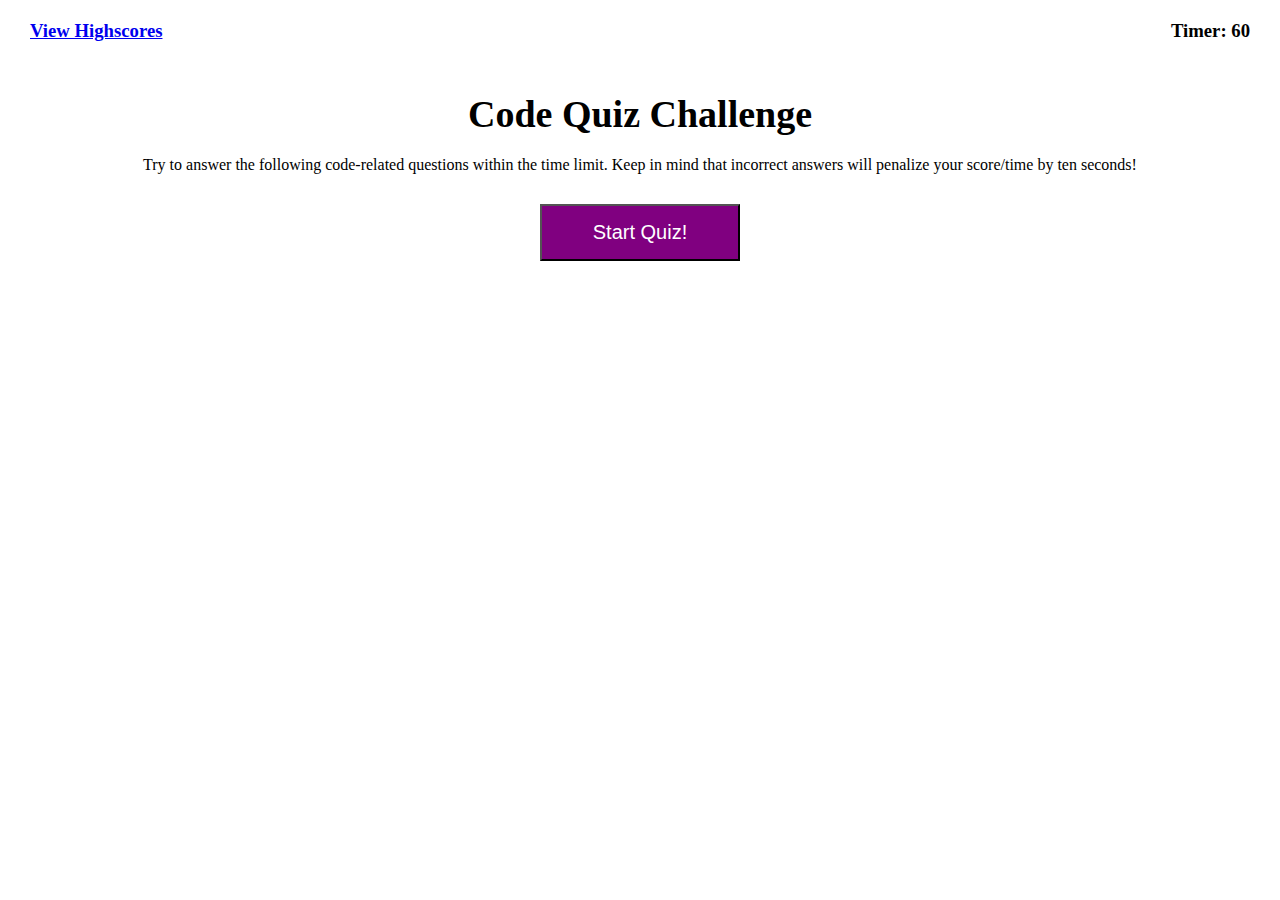
==== index.html @ afd35585 "set up the inital HTML welcome page and some styles" ====
<!DOCTYPE html>
<html lang="en">
<head>
    <meta charset="UTF-8">
    <meta http-equiv="X-UA-Compatible" content="IE=edge">
    <meta name="viewport" content="width=device-width, initial-scale=1.0">
    <title>Test Your JS Coding Skills</title>
    <link rel="stylesheet" type="text/css" href="assets/css/styles.css">
</head>
<body>
    <section id="highScoresAndTiming">
        <h3><a href="./highScores.html">View Highscores</a></h3>
        <div id="timer">
            <h3>Timer: 60 </h3>
        </div>
    </section>
    <section id="page-content">
        <div id="question"></div>
            <h1 class="center">Code Quiz Challenge</h1>
            <p class="left">Try to answer the following code-related questions within the time limit. Keep in mind that incorrect
                answers will penalize your score/time by ten seconds!</p>
        <div id="options"></div>
        <div id="start">
            <button class="btn">Start Quiz!</button>
        </div>
        
    </section>
    <script src="assets/js/mainscript.js"></script>
</body>
</html>
---- assets/css/styles.css ----
/* Resseting HTML Values */

* {
    margin: 0;
    padding: 0;
    box-sizing: border-box;
}


/* initial HTML css */

#highScoresAndTiming {
    display: flex;
    justify-content: space-between;
    margin: 0px auto;
    padding: 20px 30px;
}

#page-content, #start {
    margin: 0px auto;
    padding: 20px 30px;
    display: flex;
    flex-direction: column;

}
.left {
    text-align: left;
    margin: 10px auto;
}

.center{
    text-align: center;
    margin: 10px auto;
}

p {
    padding: 0px 30px;
}

h1 {
    font-size: 38px;
}

.btn {
    width: 200px;
    justify-content: center;
    background-color: purple;
    padding: 15px 5px;
    font-size: 20px;
    color: white;

}

/* css for js */
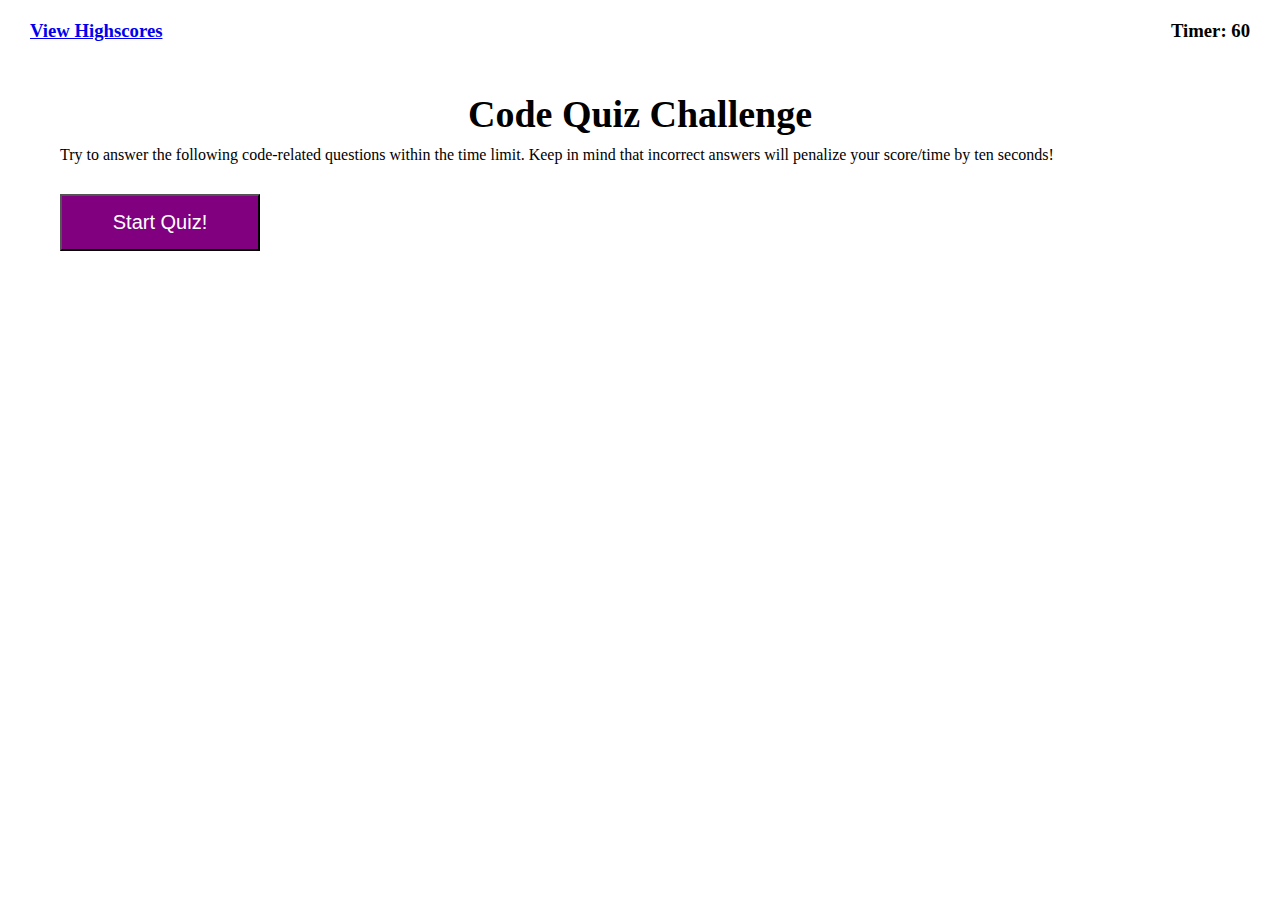
==== commit e5d0e83e: "started with comparing answers" ====
--- a/index.html
+++ b/index.html
@@ -15,14 +15,17 @@
         </div>
     </section>
     <section id="page-content">
-        <div id="question"></div>
-            <h1 class="center">Code Quiz Challenge</h1>
-            <p class="left">Try to answer the following code-related questions within the time limit. Keep in mind that incorrect
-                answers will penalize your score/time by ten seconds!</p>
-        <div id="options"></div>
-        <div id="start">
-            <button class="btn">Start Quiz!</button>
+        <div id= "main-content">
+            <div id="question"></div>
+                <h1 class="center">Code Quiz Challenge</h1>
+                <p class="left">Try to answer the following code-related questions within the time limit. Keep in mind that incorrect
+                    answers will penalize your score/time by ten seconds!</p>
+            <div id="options"></div>
+            <div id="start">
+                <button id="btn">Start Quiz!</button>
+            </div>
         </div>
+        <div id= "answer"></div>
         
     </section>
     <script src="assets/js/mainscript.js"></script>
--- a/assets/css/styles.css
+++ b/assets/css/styles.css
@@ -41,7 +41,7 @@
     font-size: 38px;
 }
 
-.btn {
+#btn {
     width: 200px;
     justify-content: center;
     background-color: purple;
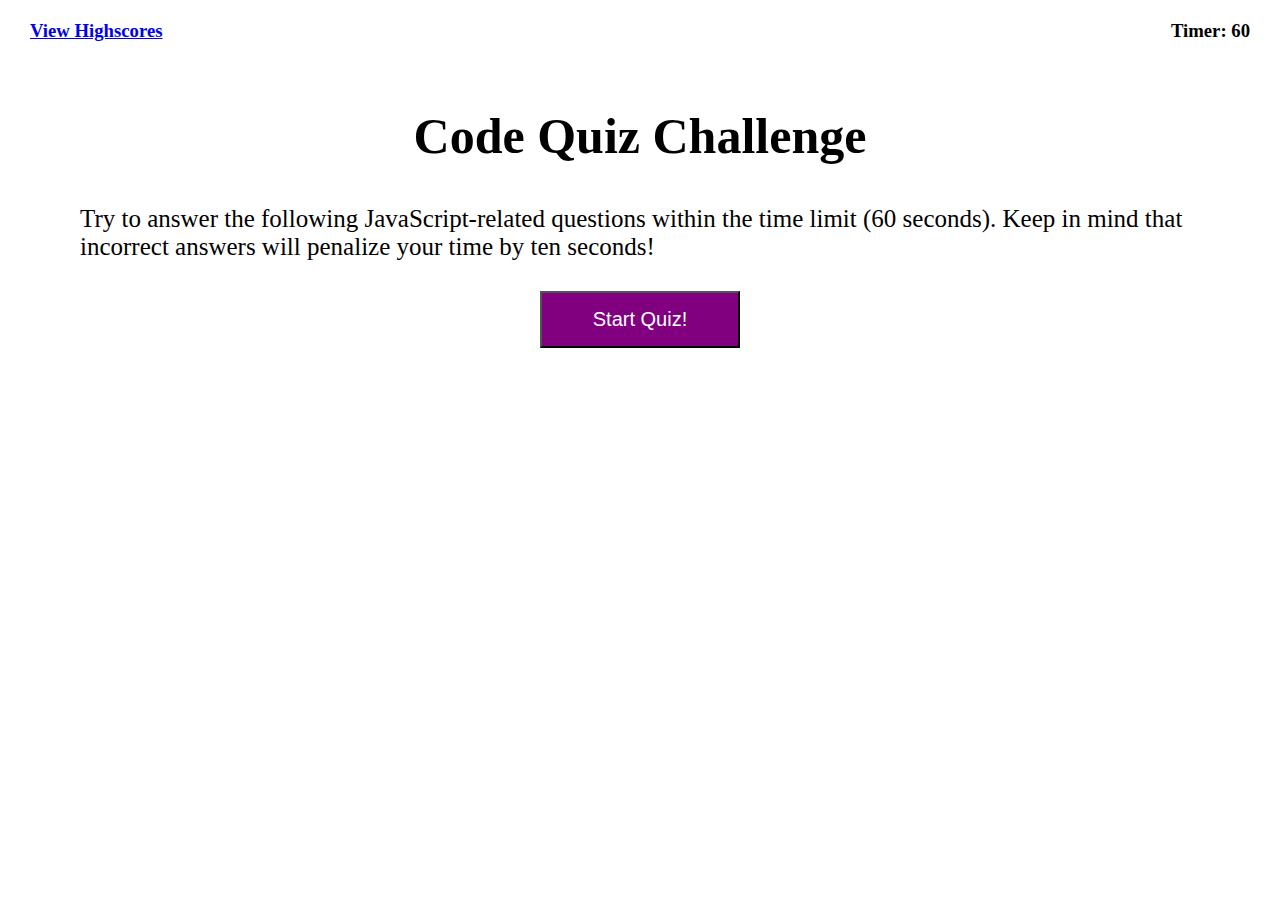
==== commit 810886c0: "Checking for errors" ====
--- a/index.html
+++ b/index.html
@@ -10,16 +10,16 @@
 <body>
     <section id="highScoresAndTiming">
         <h3><a href="./highScores.html">View Highscores</a></h3>
-        <div id="timer">
-            <h3>Timer: 60 </h3>
+        <div>
+            <h3 id="timer">Timer: 60 </h3>
         </div>
     </section>
     <section id="page-content">
         <div id= "main-content">
             <div id="question"></div>
                 <h1 class="center">Code Quiz Challenge</h1>
-                <p class="left">Try to answer the following code-related questions within the time limit. Keep in mind that incorrect
-                    answers will penalize your score/time by ten seconds!</p>
+                <p class="left">Try to answer the following JavaScript-related questions within the time limit (60 seconds). Keep in mind that incorrect
+                    answers will penalize your time by ten seconds!</p>
             <div id="options"></div>
             <div id="start">
                 <button id="btn">Start Quiz!</button>
--- a/assets/css/styles.css
+++ b/assets/css/styles.css
@@ -16,13 +16,62 @@
     padding: 20px 30px;
 }
 
-#page-content, #start {
-    margin: 0px auto;
+#main-content {
+    margin: 15px auto;
     padding: 20px 30px;
     display: flex;
     flex-direction: column;
+    justify-content: center;
+    text-align: center;
 
 }
+
+li {
+    width: 200px;
+    background-color: purple;
+    padding: 15px 5px;
+    font-size: 20px;
+    color: white;
+    margin: 10px auto;
+ 
+
+}
+#answer {
+    margin: 15px auto;
+    padding: 0px 0px;
+    display: flex;
+    flex-direction: column;
+    justify-content: center;
+    text-align: center;
+    font-size: 30px;
+}
+
+h1 {
+    font-size: 50px;
+}
+
+ #resultsLabel {
+    margin: 15px auto;
+    padding: 0px 0px;
+    display: flex;
+    flex-direction: column;
+    justify-content: center;
+    text-align: center;
+    font-size: 25px;
+
+}
+
+#resultsInput {
+    margin: 15px auto;
+    padding: 0px 0px;
+    display: flex;
+    flex-direction: column;
+    justify-content: center;
+    text-align: center;
+
+}
+
+
 .left {
     text-align: left;
     margin: 10px auto;
@@ -34,21 +83,34 @@
 }
 
 p {
-    padding: 0px 30px;
+    padding: 20px 50px;
+    font-size: 25px;
+    margin-bottom: 20px;
 }
 
-h1 {
-    font-size: 38px;
-}
-
-#btn {
+#btn, #btn-clear, #btn-restart {
     width: 200px;
-    justify-content: center;
     background-color: purple;
     padding: 15px 5px;
     font-size: 20px;
     color: white;
+    margin: 0px auto;
+    text-align: center;
 
 }
 
+#resultsSubmit {
+    width: 200px;
+    background-color: purple;
+    padding-top: 15px;
+    padding-bottom: 15px;
+    padding-left: 70px;
+    padding-right: 0px;
+    font-size: 20px;
+    color: white;
+    margin: 0px auto;
+    text-align: center;
+    display: flex;
+}
+
 /* css for js */